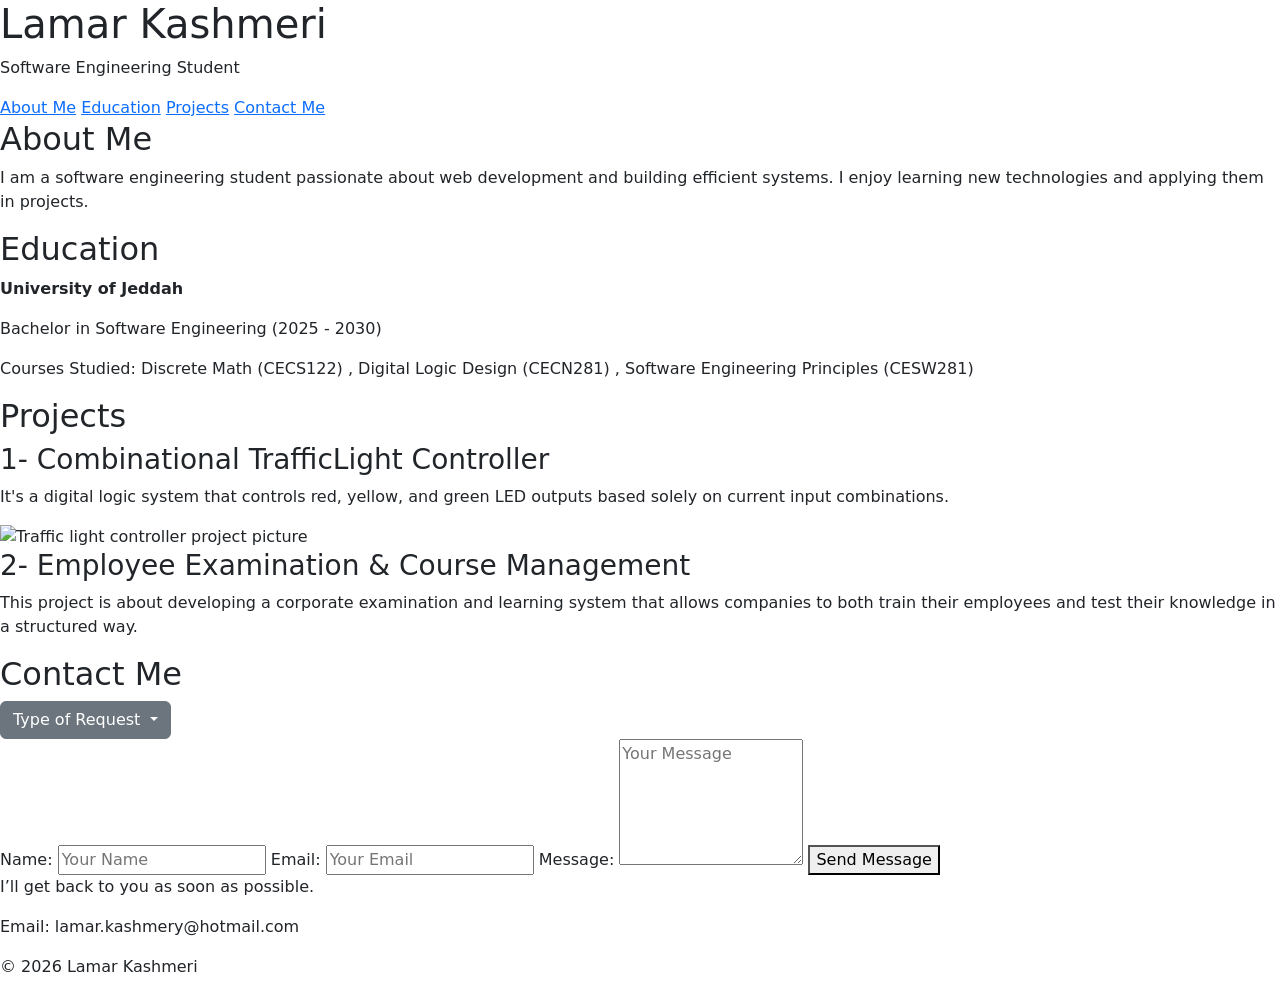
==== resume.html @ 0d7788c4 "Add files via upload" ====
<!DOCTYPE html>
<html lang="en">
<head>
    <meta charset="UTF-8">
    <meta name="viewport" content="width=device-width, initial-scale=1.0">
    <title>Resume</title>
    <link rel="stylesheet" href="./css/style.css">
    <link href="https://cdn.jsdelivr.net/npm/bootstrap@5.3.0/dist/css/bootstrap.min.css" rel="stylesheet">
</head>

<body>
    
    <header>
    <h1>Lamar Kashmeri</h1>
    <p>Software Engineering Student</p>
</header>

<nav>
    <a href="#about">About Me</a>
    <a href="#education">Education</a>
    <a href="#projects">Projects</a>
    <a href="#contact">Contact Me</a>
</nav>

<section id="about">
    <h2>About Me</h2>
    <p>I am a software engineering student passionate about web development and building efficient systems. I enjoy learning new technologies and applying them in projects.</p>
</section>

<section id="education">
    <h2>Education</h2>
    <p><strong>University of Jeddah</strong></p>
    <p>Bachelor in Software Engineering (2025 - 2030)</p>
    <p>Courses Studied: Discrete Math (CECS122) , Digital Logic Design (CECN281) , Software Engineering Principles (CESW281) </p>
</section>

<section id="projects">
    <h2>Projects</h2>

    <div class="project">
        <h3> 1- Combinational TrafficLight Controller </h3>
        <p>It's a digital logic system that controls red, yellow, and green LED outputs based solely on current input combinations.</p>
        <img src="./media/project1.png" alt="Traffic light controller project picture"> 
    </div>

    <div class="project">
        <h3>2- Employee Examination & Course Management </h3>
        <p>This project is about developing a corporate examination and learning system that 
allows companies to both train their employees and test their knowledge in a structured way. </p>
    </div>

</section>


<section id="contact">
    <h2>Contact Me</h2>

    <form>
       
        <div class="dropdown">
  <button class="btn btn-secondary dropdown-toggle" type="button" data-bs-toggle="dropdown" aria-expanded="false">
    Type of Request
  </button>
  <ul class="dropdown-menu">
    <li><a class="dropdown-item" href="#">Complaint</a></li>
    <li><a class="dropdown-item" href="#">Suggestion</a></li>
    <li><a class="dropdown-item" href="#">Other</a></li>
  </ul>
</div>

        <label for="name">Name:</label>
        <input type="text" id="name" name="name" placeholder="Your Name" required>

        <label for="email">Email:</label>
        <input type="email" id="email" name="email" placeholder="Your Email" required>

        <label for="message">Message:</label>
        <textarea id="message" name="message" rows="5" placeholder="Your Message" required></textarea>

        <button type="submit">Send Message</button>

         <p>I’ll get back to you as soon as possible.</p>

    </form>
    <p>Email: lamar.kashmery@hotmail.com</p>
</section>

<footer>
    <p>© 2026 Lamar Kashmeri</p>
</footer>
<script src="https://cdn.jsdelivr.net/npm/bootstrap@5.3.0/dist/js/bootstrap.bundle.min.js"></script>
</body>
</html>
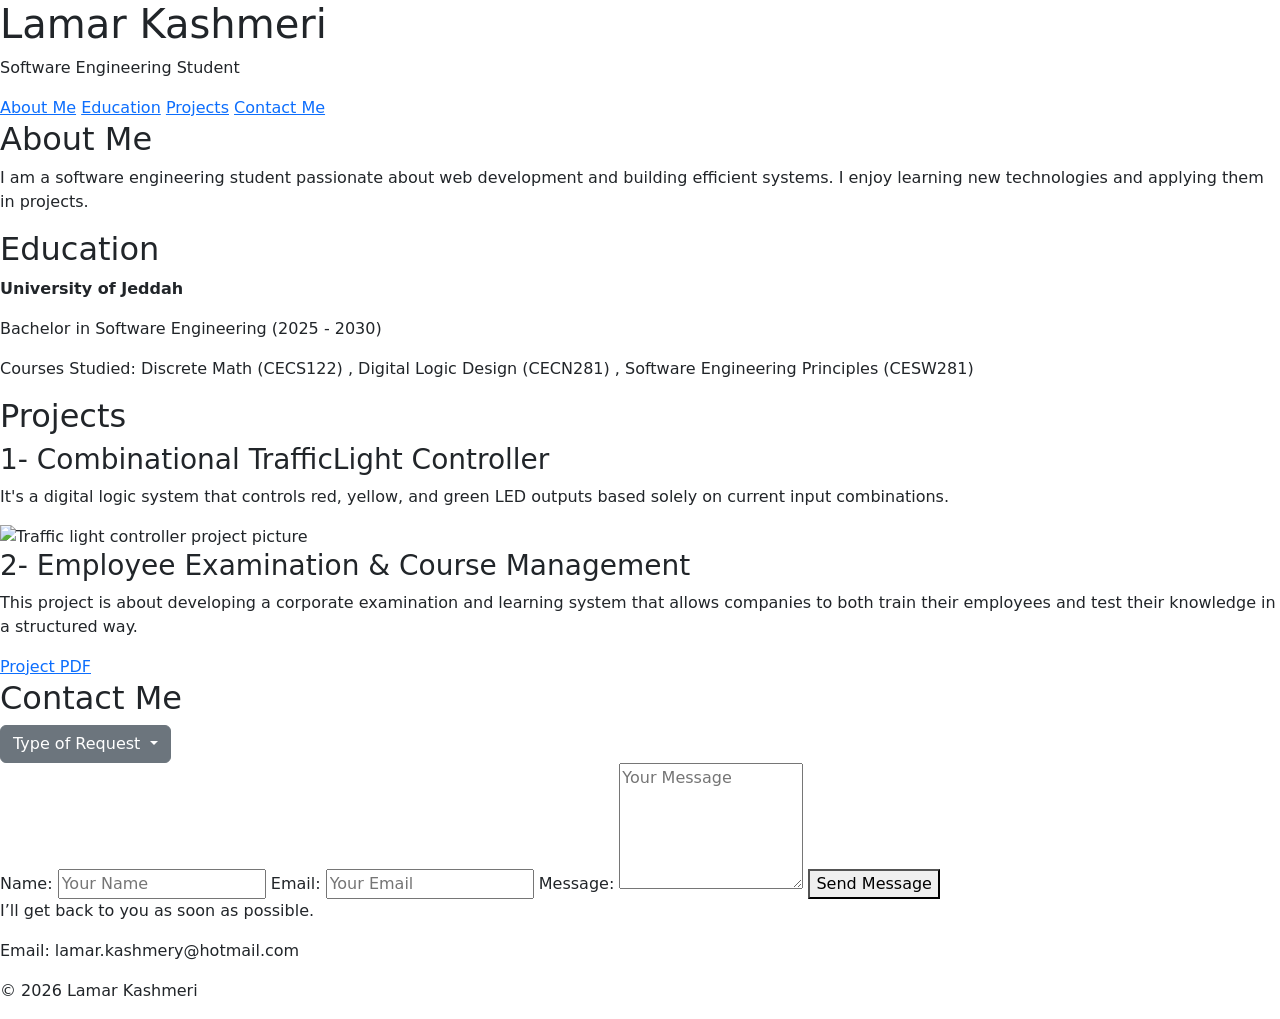
==== commit 6ecb89f0: "Add files via upload" ====
--- a/resume.html
+++ b/resume.html
@@ -47,6 +47,7 @@
         <h3>2- Employee Examination & Course Management </h3>
         <p>This project is about developing a corporate examination and learning system that 
 allows companies to both train their employees and test their knowledge in a structured way. </p>
+<a href="./media/CESW Project.pdf"> Project PDF</a>
     </div>
 
 </section>
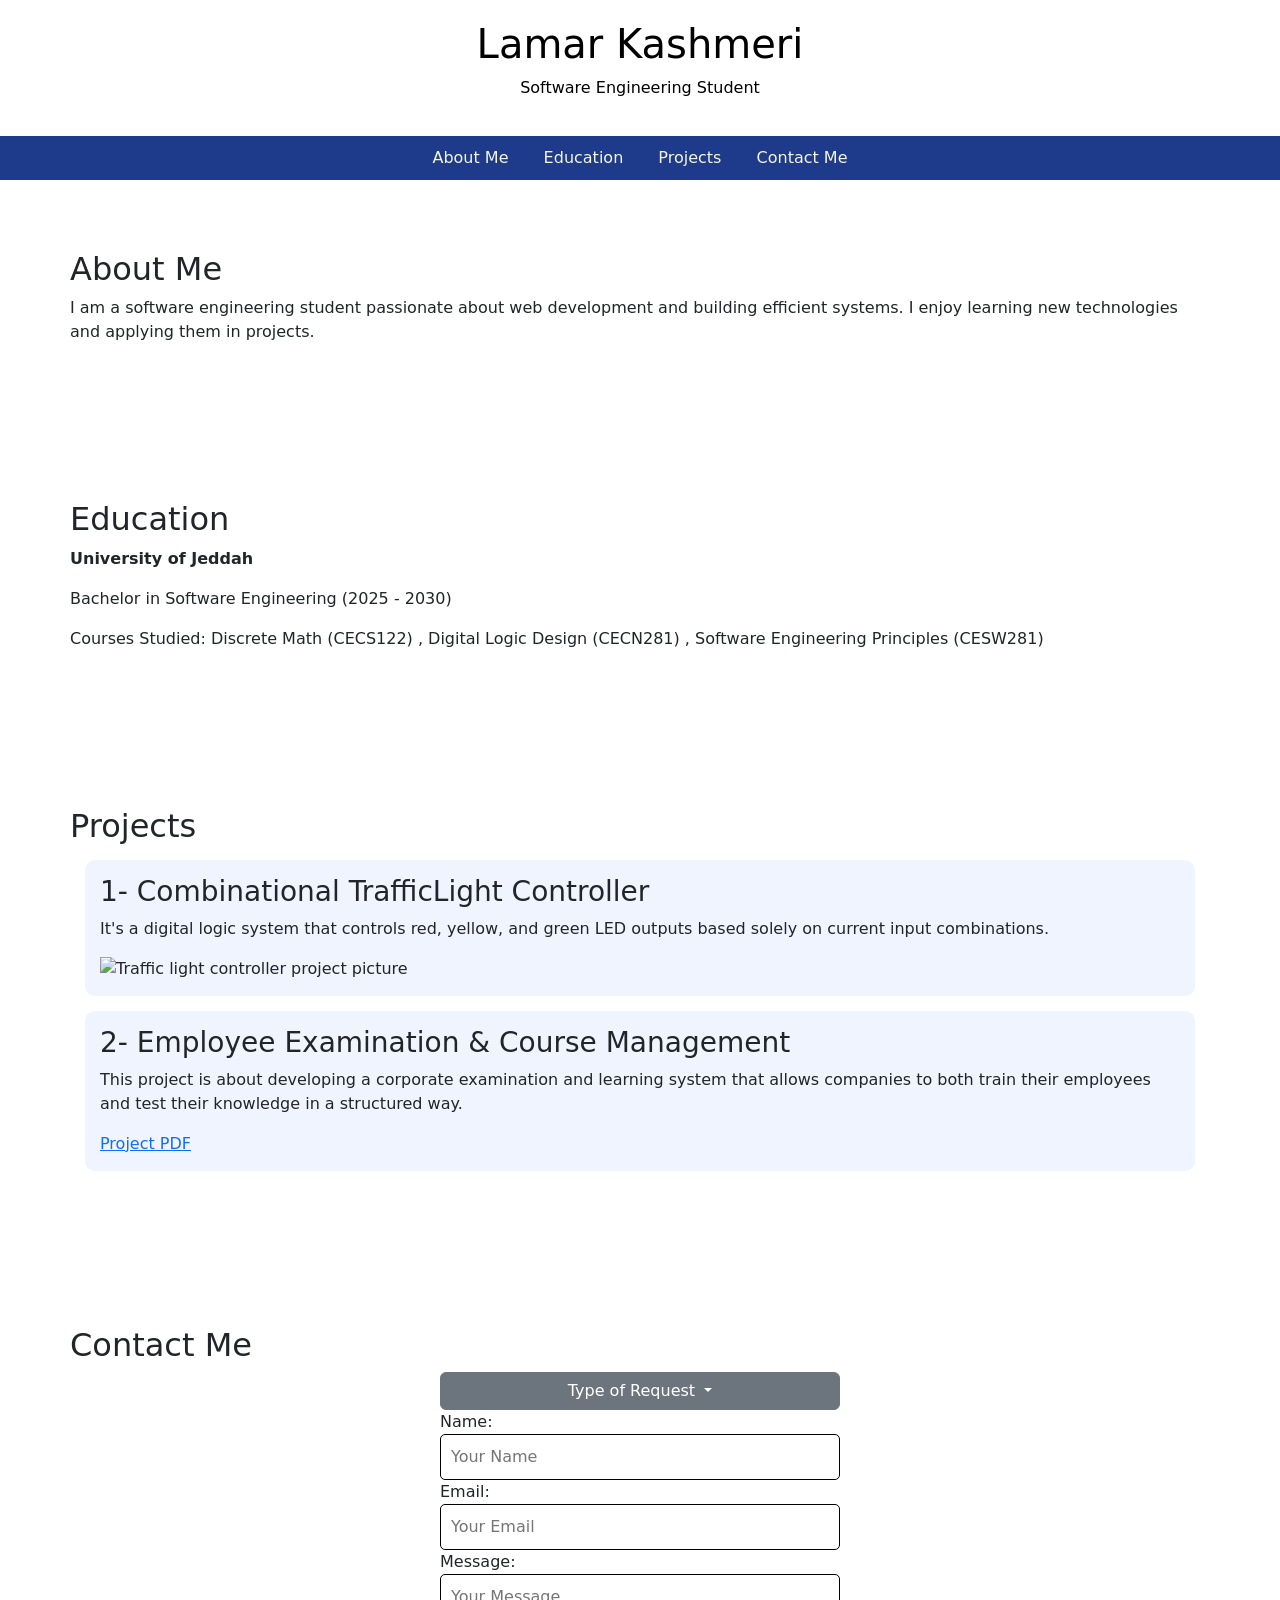
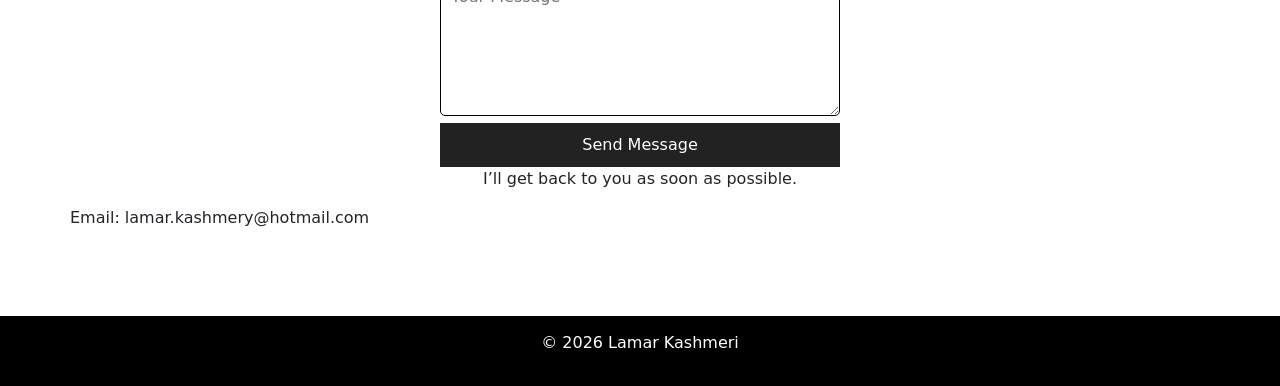
==== commit 277764c7: "Update resume.html" ====
--- a/resume.html
+++ b/resume.html
@@ -4,7 +4,7 @@
     <meta charset="UTF-8">
     <meta name="viewport" content="width=device-width, initial-scale=1.0">
     <title>Resume</title>
-    <link rel="stylesheet" href="./css/style.css">
+    <link rel="stylesheet" href="style.css">
     <link href="https://cdn.jsdelivr.net/npm/bootstrap@5.3.0/dist/css/bootstrap.min.css" rel="stylesheet">
 </head>
 
--- a/style.css
+++ b/style.css
@@ -0,0 +1,87 @@
+* {
+    margin: 0;
+    padding: 0;
+    box-sizing: border-box;}
+
+body {
+    font-family: Arial, sans-serif;
+    line-height: 1.6;
+    font-family: Verdana, Geneva, Tahoma, sans-serif;}
+
+
+header {
+    background:white;
+    color: black;
+    text-align: center;
+    padding: 20px;}
+
+
+nav {
+    background: #1e3a8a ;
+    text-align: center;
+    padding: 10px;}
+
+nav a {
+    color: beige;
+    margin: 0 15px;
+    text-decoration: none;}
+
+
+section {
+    padding: 70px;}
+
+
+.project img {
+    width: 250px;
+    max-width: 100%;}
+
+.project {
+    background: #f0f4ff;
+    margin: 15px;
+    padding: 15px;
+    border-radius: 10px;}
+
+form {
+    max-width: 400px;
+    margin: auto;}
+
+form p {
+    text-align: center;
+    margin-bottom: 15px;}
+
+input, textarea {
+    width: 100%;
+    padding: 10px;
+    margin: 8px ;
+    border: 1px solid black;
+    border-radius: 5px;}
+
+button {
+    background: #222;
+    color: white;
+    padding: 10px;
+    border: none;
+    border-radius: 5px;
+    cursor: pointer;
+    width: 100%;}
+
+button:hover {
+    background: black;}
+
+
+footer {
+    text-align: center;
+    padding: 15px;
+    background: black;
+    color: white;}
+
+
+@media (max-width: 768px) {
+    nav a {
+        display: block;
+        margin: 10px 0;
+    }
+     .project img {
+        width: 100%;
+    }
+}
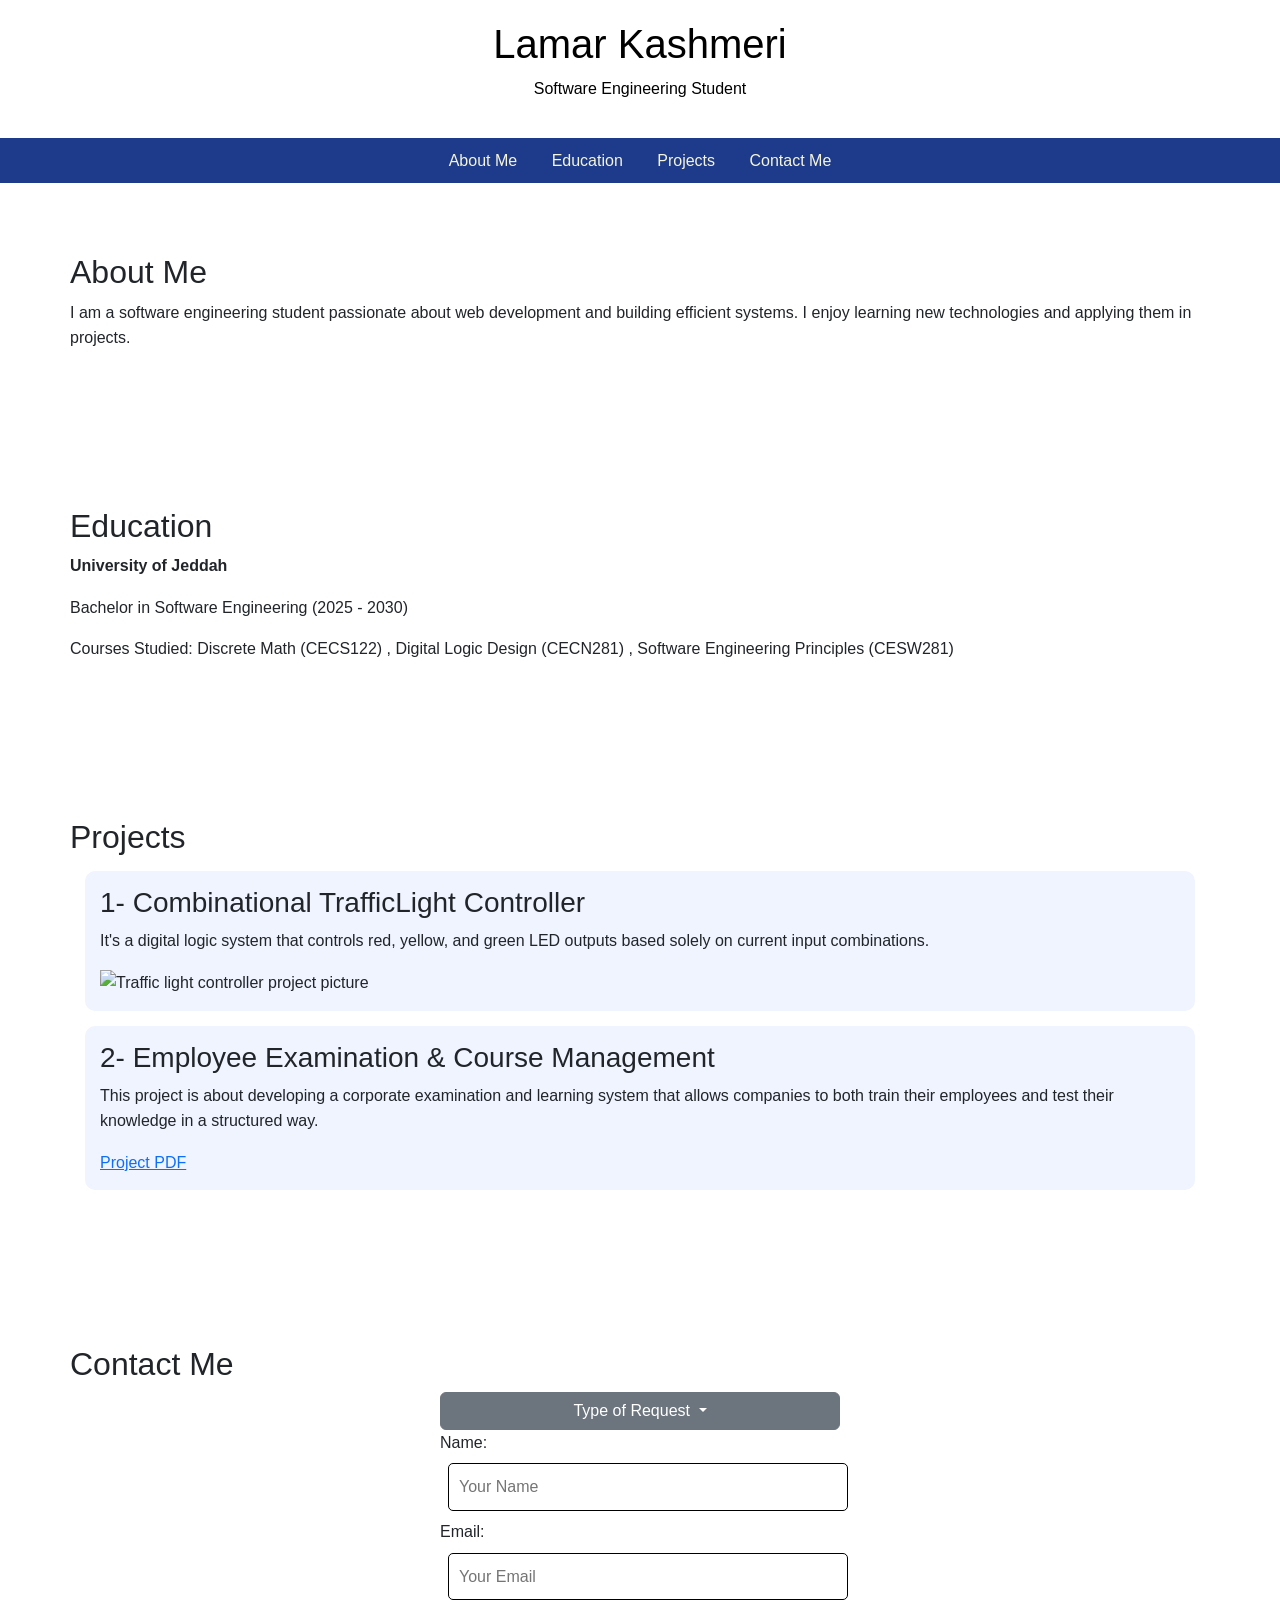
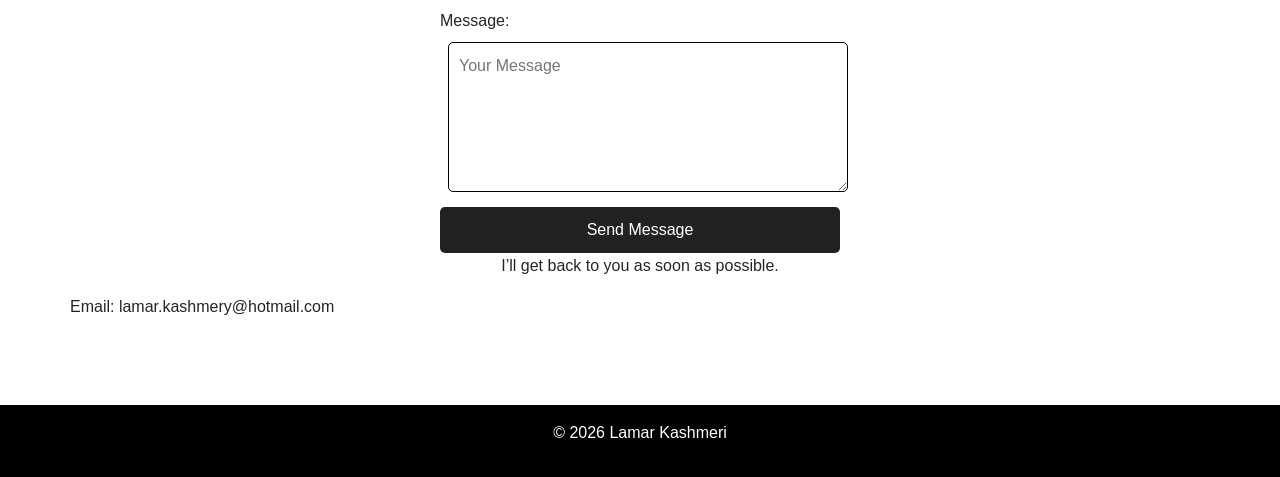
==== commit 6ec0fa69: "Update resume.html" ====
--- a/resume.html
+++ b/resume.html
@@ -4,8 +4,9 @@
     <meta charset="UTF-8">
     <meta name="viewport" content="width=device-width, initial-scale=1.0">
     <title>Resume</title>
+    <link href="https://cdn.jsdelivr.net/npm/bootstrap@5.3.0/dist/css/bootstrap.min.css" rel="stylesheet">
     <link rel="stylesheet" href="style.css">
-    <link href="https://cdn.jsdelivr.net/npm/bootstrap@5.3.0/dist/css/bootstrap.min.css" rel="stylesheet">
+    
 </head>
 
 <body>
